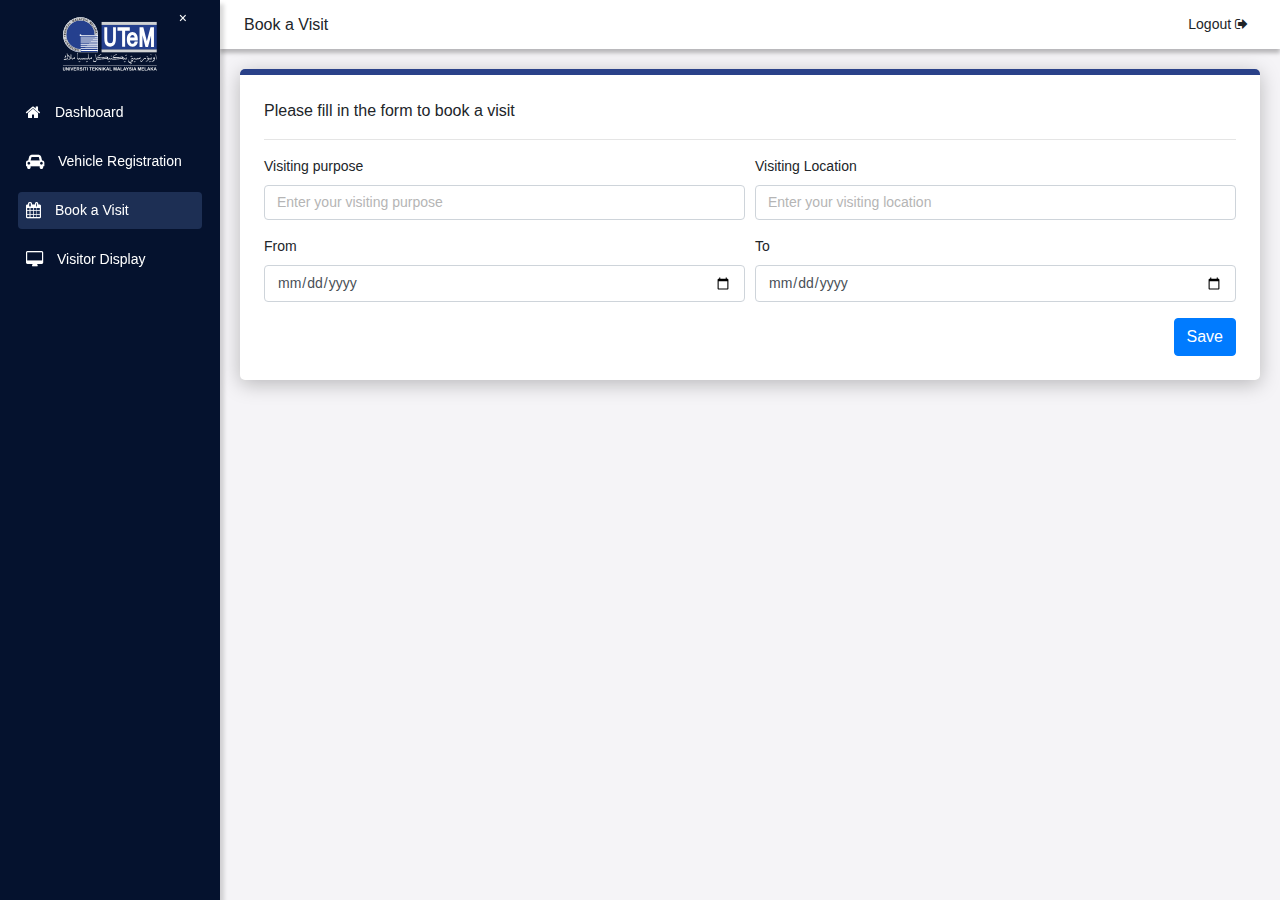
==== book-visit.html @ 8cfc5a97 "update book visit" ====
<!DOCTYPE html>
<html lang="en">

<head>
    <meta charset="UTF-8">
    <meta name="viewport" content="width=device-width, initial-scale=1.0">
    <link rel="stylesheet" href="https://cdn.jsdelivr.net/npm/bootstrap@4.0.0/dist/css/bootstrap.min.css"
        integrity="sha384-Gn5384xqQ1aoWXA+058RXPxPg6fy4IWvTNh0E263XmFcJlSAwiGgFAW/dAiS6JXm" crossorigin="anonymous">
    <title>Login Page</title>
    <link rel="stylesheet" href="styles.css">
    <link rel="stylesheet" href="./line-awesome/css/line-awesome-font-awesome.min.css">
    <link rel="stylesheet" href="./font-awesome-4.7.0/css/font-awesome.min.css">
    <script src="https://code.jquery.com/jquery-3.2.1.slim.min.js"
        integrity="sha384-KJ3o2DKtIkvYIK3UENzmM7KCkRr/rE9/Qpg6aAZGJwFDMVNA/GpGFF93hXpG5KkN"
        crossorigin="anonymous"></script>
    <script src="https://cdn.jsdelivr.net/npm/popper.js@1.12.9/dist/umd/popper.min.js"
        integrity="sha384-ApNbgh9B+Y1QKtv3Rn7W3mgPxhU9K/ScQsAP7hUibX39j7fakFPskvXusvfa0b4Q"
        crossorigin="anonymous"></script>
    <script src="https://cdn.jsdelivr.net/npm/bootstrap@4.0.0/dist/js/bootstrap.min.js"
        integrity="sha384-JZR6Spejh4U02d8jOt6vLEHfe/JQGiRRSQQxSfFWpi1MquVdAyjUar5+76PVCmYl"
        crossorigin="anonymous"></script>
</head>

<body>

    <!-- Side navigation -->
    <div id="mySidenav" class="sidenav">
        <div class="logo">
            <img src="./UTEM-LOGO-01.svg" alt="Logo">
        </div>
        <ul>
            <li class="menu-item ">
                <i class="fa fa-home" aria-hidden="true"></i>
                <a href="./dashboard.html">Dashboard</a>
            </li>
            <li class="menu-item">
                <i class="fa fa-car" aria-hidden="true"></i>
                <a href="./vehicle-registration.html">Vehicle Registration</a>
            </li>
            <li class="menu-item active">
                <i class="fa fa-calendar" aria-hidden="true"></i>
                <a href="./book-visit.html">Book a Visit</a>
            </li>
            <li class="menu-item">
                <i class="fa fa-desktop" aria-hidden="true"></i>
                <a href="./visitor-display.html">Visitor Display</a>
            </li>
        </ul>

        <a href="javascript:void(0)" class="closebtn" onclick="closeNav()">&times;</a>
    </div>

    <div id="header" class="header">
        <div class="header-title">
            <button class="openbtn" onclick="openNav()">&#9776;</button>
            <h6>Book a Visit</h6>
        </div>
        <div class="logout-btn" onclick="window.location.href = './index.html';">
            <span>Logout</span>
            <i class="fa fa-sign-out" aria-hidden="true"></i>
        </div>
    </div>
    <!-- Main content -->
    <div id="main">
        <div class="content-box">
            <div class="module-form-title">
                <p>Please fill in the form to book a visit</p>
            </div>
            <hr>
            <div class="form-row">
                <div class="form-group col-md-6">
                    <label>Visiting purpose</label>
                    <input type="text" class="form-control" placeholder="Enter your visiting purpose">
                </div>
                <div class="form-group col-md-6">
                    <label>Visiting Location</label>
                    <input type="text" class="form-control" placeholder="Enter your visiting location">
                </div>
            </div>
            
            <div class="form-row">
                <div class="form-group col-md-6">
                    <label>From</label>
                    <input type="date" name="from" class="form-control">
                </div>
                <div class="form-group col-md-6">
                    <label>To</label>
                    <input type="date" name="to" class="form-control">
                </div>
            </div>
            <div class="button-section">
                <button class="btn btn-primary">Save</button>
            </div>
        </div>
    </div>


    <div class="modal fade" id="statistic-setting" tabindex="-1" role="dialog" aria-hidden="true">
        <div class="modal-dialog modal-dialog-centered" role="document">
            <div class="modal-content">
                <div class="modal-header">
                    <h5 class="modal-title" id="exampleModalCenterTitle">Set Statistic Time Frame</h5>
                    <button type="button" class="close" data-dismiss="modal" aria-label="Close">
                        <span aria-hidden="true">&times;</span>
                    </button>
                </div>
                <div class="modal-body">
                    <form>
                        <div class="form-group">
                            <label for="exampleFormControlSelect1">View Statistic By</label>
                            <select class="form-control">
                                <option>Day</option>
                                <option>Week</option>
                                <option>Month</option>
                                <option>Year</option>
                            </select>
                        </div>
                        <div class="form-group">
                            <label for="exampleFormControlInput1">Date</label>
                            <input type="date" class="form-control">
                        </div>
                    </form>
                </div>
                <div class="modal-footer">
                    <button type="button" class="btn btn-secondary" data-dismiss="modal">Close</button>
                    <button type="button" class="btn btn-primary">Save changes</button>
                </div>
            </div>
        </div>
    </div>

    <!-- JavaScript to control opening and closing of the side navigation -->
    <script>
        function openNav() {
            document.getElementById("mySidenav").style.width = "220px";
            document.getElementById("main").style.marginLeft = "220px";
            document.getElementById("header").style.marginLeft = "220px";
            document.getElementsByClassName("openbtn")[0].style.display = "none";
        }

        function closeNav() {
            document.getElementById("mySidenav").style.width = "0";
            document.getElementById("main").style.marginLeft = "0";
            document.getElementById("header").style.marginLeft = "0";
            document.getElementsByClassName("openbtn")[0].style.display = "block";
        }
    </script>
</body>

</html>
---- styles.css ----
html,
body {
    height: 100%;
    background: #F5F4F7;
}

.background-image {
    width: 100%;
    height: 100%;
    background-image: url("./mainPicUTeM.jpg");
    background-size: cover;
    position: relative;
    filter: blur(0.5px);
}

.custom-container {
    display: flex;
    justify-content: center;
    align-items: center;
    font-family: Arial, sans-serif;
    /* background-color: #f2f2f2; */
    margin: 0;
    height: 100%;
    overflow: auto;
    position: absolute;
    top: 50%;
    left: 50%;
    transform: translate(-50%, -50%);
    /* background-image:url("./utem-entrance.jpg") */
}

.form-container {
    width: 450px;
    padding: 35px 65px 35px 65px;
    background-color: #ffffff;
    border-radius: 5px;
    box-shadow: 0 2px 5px rgba(0, 0, 0, 0.1);
}

.form-title {
    text-align: center;
}

.form-title h3,h4 {
    font-weight: 600;
    margin-bottom: 8px !important;
}

.form-title i {
    font-size: 32px;
    margin-bottom: 24px;
    color: #007bff;
}

.module-form-title {
    font-size: 16px;
    font-weight: 500;
}

.btn-primary.btn-custom {
    width: 100%;
    border-radius: 30px;
    padding: 10px 0;
}
.btn-success.btn-custom2 {
    width: 100%;
    border-radius: 4px;
    padding: 10px 0;
    margin-top: 20px;
}

.btn.btn-book {
    border-radius: 30px;
    font-size: 14px;
    font-weight: 500;
    width: 100%;
    margin-bottom: 20px;
}

.link-container {
    font-size: 14px;
    display: flex;
    justify-content: space-around;
    margin: 10px 0;
    color: #007bff;
}

.link-container a {
    cursor: pointer;
}

.form-control::-webkit-input-placeholder {
    color: rgb(181, 181, 181);
    font-size: 14px;
}


/* Side navigation container */
.sidenav {
    height: 100%;
    width: 220px;
    position: fixed;
    z-index: 1;
    top: 0;
    left: 0;
    background-color: #05122E;
    overflow-x: hidden;
    transition: 0.5s;
    /* padding-top: 20px; */
    box-shadow: 4px 4px 4px 0px rgba(0, 0, 0, 0.15);
}

/* Logo container */
.logo {
    padding: 15px;
    text-align: center;
}

/* Logo styling */
.logo img {
    width: 100px;
}

/* Links in the side navigation */
.sidenav a {
    padding: 8px 8px 8px 14px;
    text-decoration: none;
    font-size: 14px;
    color: #fff;
    display: block;
    transition: 0.3s;
}

.sidenav ul {
    list-style: none;
    padding: 5px 18px 5px 18px;
}

.sidenav li {
    display: flex;
    align-items: center;
    color: #fff;
}

.menu-item.active {
    background: #1d2f54;
}

li.menu-item {
    padding: 0 8px;
    border-radius: 4px;
    margin-bottom: 12px;
}

/* Links hover effect */
.sidenav a:hover {
    color: #bdbdbd;
}

/* Close button */
.closebtn {
    position: absolute;
    top: 0;
    right: 25px;
    font-size: 36px;
    margin-left: 50px;
}

/* Open button */
.openbtn {
    display: none;
    /* Hide the open button by default */
    border: none;
    background: none;
    cursor: pointer;
}

/* Container that holds the page content */
#main {
    transition: margin-left 0.5s;
    padding: 20px;
    margin-left: 220px;
    /* Adjust the left margin to accommodate the side navigation */
}

.content-box {
    border-radius: 5px;
    background: #FFF;
    box-shadow: 0px 4px 20px 0px rgba(0, 0, 0, 0.25);
    padding: 24px;
    border-top: solid 6px #2a4189;
}

.form-group {
    font-size: 14px;
}

.form-group label{
    font-weight: 500;
}

.form-control {
    font-size: 14px;
}

select.form-control:not([size]):not([multiple]) {
    height: calc(32px + 2px);
}

.header {
    display: flex;
    justify-content: space-between;
    padding: 12px 24px;
    background: #FFF;
    box-shadow: 0px 4px 4px 0px rgba(0, 0, 0, 0.25);
    margin-left: 220px;
    transition: margin-left 0.5s;
}

.header-title {
    display: flex;
    align-items: center;
}

.header h5,
h4,
h6 {
    margin: 0;
}

.header-function {
    display: flex;
    align-items: center;
}

.header-function i {
    margin: 0 8px;
    font-size: 18px;
    cursor: pointer;
}

.sub-header {
    display: flex;
    justify-content: space-between;
    align-items: center;
    margin-bottom: 16px;
}

.sub-header p {
    margin: 0;
    font-weight: 600;
}

.logout-btn {
    font-size: 14px;
    font-weight: 500;
    cursor: pointer;
    padding: 2px 8px;
}

.logout-btn:hover {
    /* background-color: #efefef; */
    color: #7e7e7e;
    border-radius: 4px;
    transition: ease-in-out .5s;
}

.statistic-box {
    display: flex;
    border-radius: 6px;
    background: #FFF;
    box-shadow: 0px 4px 4px 0px rgba(0, 0, 0, 0.25);
    padding: 12px;
    margin-bottom: 24px;
}

.stat-icon {
    width: 50px;
    border-radius: 4px;
    margin-right: 12px;
    display: flex;
    justify-content: center;
    align-items: center;
    color: #fff;
    font-size: 24px;
}

.stat-icon.blue {
    background: linear-gradient(180deg, rgba(75, 126, 217, 0.71) 0%, #194799 100%);
}

.stat-icon.green {
    background: linear-gradient(180deg, #A9D5BE 0%, #60B286 100%);
}

.stat-icon.yellow {
    background: linear-gradient(180deg, #FFEDA3 0%, #E3B600 100%);
}

.stat-icon.turqoise {
    background: linear-gradient(180deg, rgba(75, 186, 217, 0.71) 0%, #198699 100%);
}

.stat-icon.purple {
    background: linear-gradient(180deg, rgba(160, 75, 217, 0.71) 0%, #6a1999 100%);
}

.stat-icon.red {
    background: linear-gradient(180deg, rgba(217, 75, 75, 0.71) 0%, #991919 100%);
}

.stat-icon.orange {
    background: linear-gradient(180deg, rgba(217, 177, 75, 0.71) 0%, #997019 100%);
}


.stat-title p {
    margin: 0;
}

.stat-title {
    font-size: 14px;
}

.stat-result {
    font-size: 20px;
    font-weight: 700;
}

.button-section {
    display: flex;
    justify-content: end;
}

.display-body{
    background: linear-gradient(180deg, #002166 0%, #0067AA 100%);
    padding: 15px 20px;
}

.frame-border {
    position: absolute;
    top: 50%;
    left: 50%;
    transform: translate(-50%, -50%);
    border: solid 12px #D2D3D6;
    width: 96%;
    height: 95%;
    padding: 20px;
}

.display-logo img {
    width: 150px;
    position: absolute;
}

.visitor-info {
    border-radius: 14px;
    background: rgba(255, 255, 255, 0.21);
    box-shadow: 0px 4px 40px 0px rgba(0, 0, 0, 0.15);
    height: 100%;
    padding: 24px 24px;
}

.visitor-detail {
    font-size: 20px;
    color: #fff;
    margin-bottom: 32px;
}

.visitor-detail p {
    margin: 0;
}

.display-time {
    text-align: end;
    font-size: 24px;
    font-weight: 500;
}

.section-display {
    color: #fff;
    text-align: center;
    height: 90%;
}

.plate-box {
    border-radius: 8px;
    border: 5px solid #FFF;
    background: rgba(0, 0, 0, 0.44);
    margin: 0 20px;
    padding: 8px 0;
}

.plate-no {
    font-size: 24px;
    font-weight: 500;
    margin-top: 32px;
}

.visitor-name {
    margin: 0 24px;
    font-size: 42px;
    font-weight: 600;
}

.welcome-title {
    margin-bottom: 32px;
    font-size: 38px;
}
.row{
    height: 100%;
}

.display-detail {
    display: flex;
    justify-content: center;
    align-items: center;
    height: 90%;
}

@media (max-width: 480px) {
    .custom-container {
        padding: 20px;
    }

    .form-container {
        padding: 30px;
        width: 380px;
    }

    .sidenav{
        width: 0;
    }
    #main{
        margin-left: 0;
    }
    .header{
        margin-left:0
    }
    .openbtn{
        display: block;
    }

}
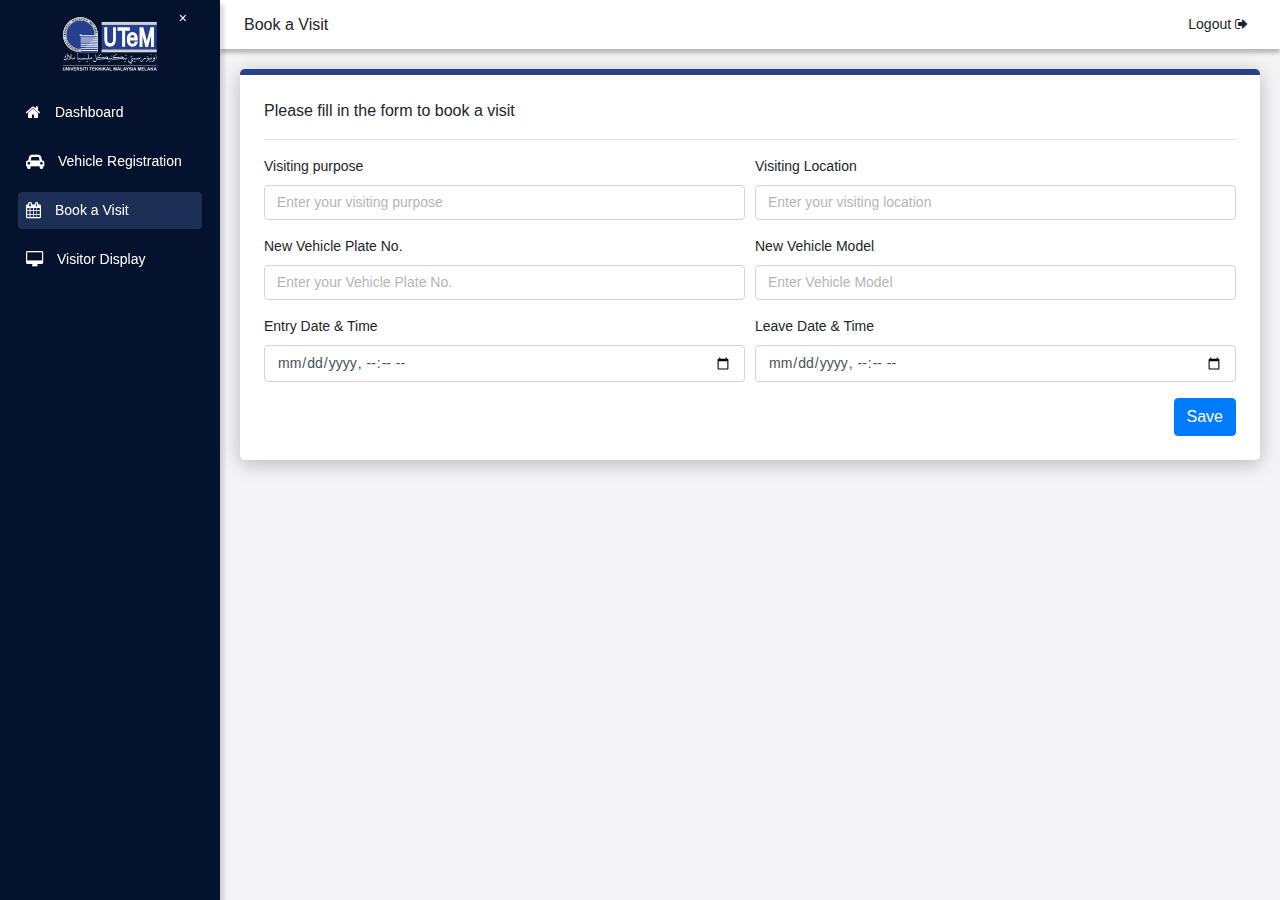
==== commit 008b52d2: "Update book-visit.html" ====
--- a/book-visit.html
+++ b/book-visit.html
@@ -77,15 +77,25 @@
                     <input type="text" class="form-control" placeholder="Enter your visiting location">
                 </div>
             </div>
+            <div class="form-row">
+                <div class="form-group col-md-6">
+                    <label>New Vehicle Plate No.</label>
+                    <input type="text" class="form-control" placeholder="Enter your Vehicle Plate No.">
+                </div>
+                <div class="form-group col-md-6">
+                    <label>New Vehicle Model</label>
+                    <input type="text" class="form-control" placeholder="Enter Vehicle Model">
+                </div>
+            </div>
             
             <div class="form-row">
                 <div class="form-group col-md-6">
-                    <label>From</label>
-                    <input type="date" name="from" class="form-control">
+                    <label>Entry Date & Time</label>
+                    <input type="datetime-local" name="from" class="form-control">
                 </div>
                 <div class="form-group col-md-6">
-                    <label>To</label>
-                    <input type="date" name="to" class="form-control">
+                    <label>Leave Date & Time</label>
+                    <input type="datetime-local" name="to" class="form-control">
                 </div>
             </div>
             <div class="button-section">
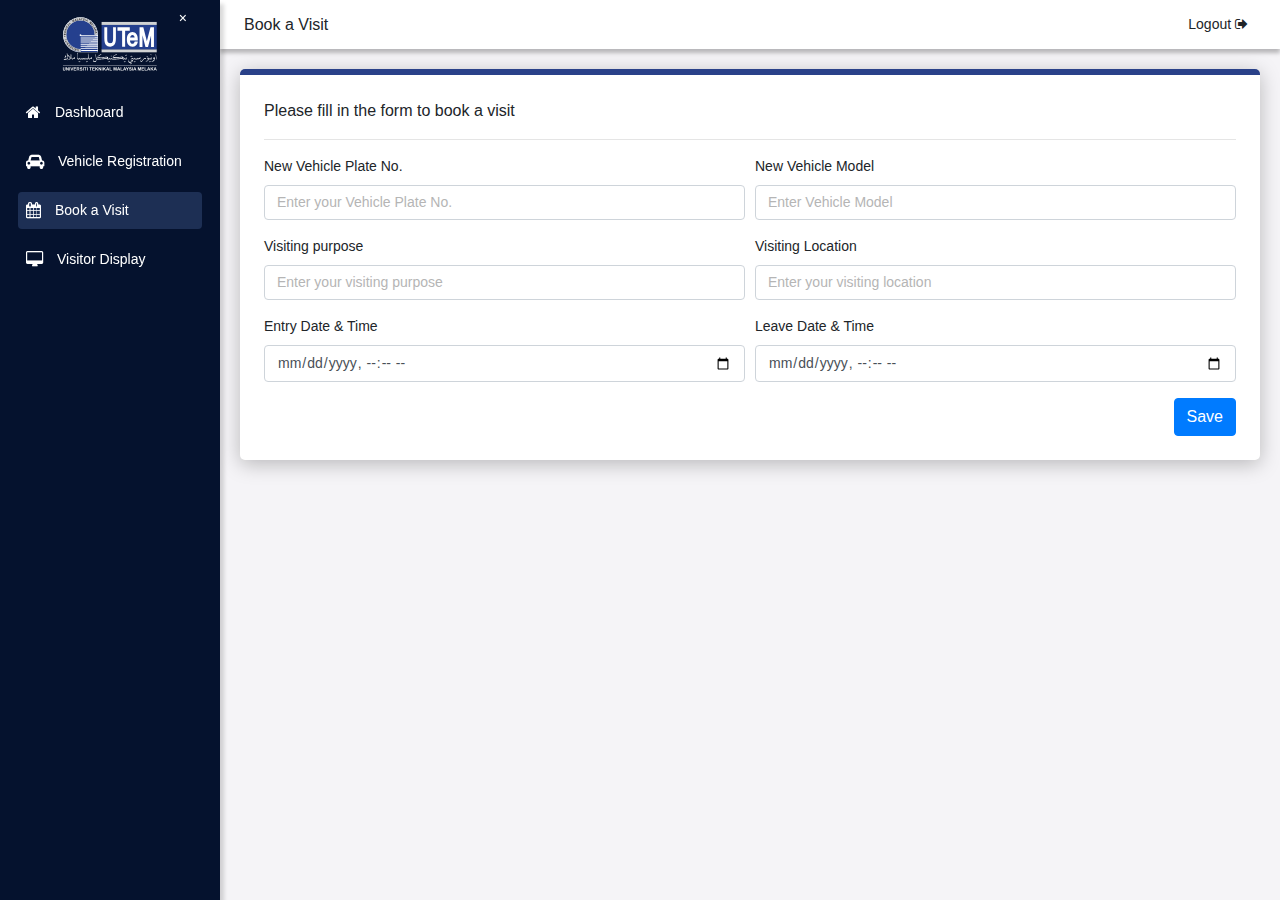
==== commit 0fd11601: "Update book-visit.html" ====
--- a/book-visit.html
+++ b/book-visit.html
@@ -69,6 +69,16 @@
             <hr>
             <div class="form-row">
                 <div class="form-group col-md-6">
+                    <label>New Vehicle Plate No.</label>
+                    <input type="text" class="form-control" placeholder="Enter your Vehicle Plate No.">
+                </div>
+                <div class="form-group col-md-6">
+                    <label>New Vehicle Model</label>
+                    <input type="text" class="form-control" placeholder="Enter Vehicle Model">
+                </div>
+            </div>
+            <div class="form-row">
+                <div class="form-group col-md-6">
                     <label>Visiting purpose</label>
                     <input type="text" class="form-control" placeholder="Enter your visiting purpose">
                 </div>
@@ -77,17 +87,6 @@
                     <input type="text" class="form-control" placeholder="Enter your visiting location">
                 </div>
             </div>
-            <div class="form-row">
-                <div class="form-group col-md-6">
-                    <label>New Vehicle Plate No.</label>
-                    <input type="text" class="form-control" placeholder="Enter your Vehicle Plate No.">
-                </div>
-                <div class="form-group col-md-6">
-                    <label>New Vehicle Model</label>
-                    <input type="text" class="form-control" placeholder="Enter Vehicle Model">
-                </div>
-            </div>
-            
             <div class="form-row">
                 <div class="form-group col-md-6">
                     <label>Entry Date & Time</label>
